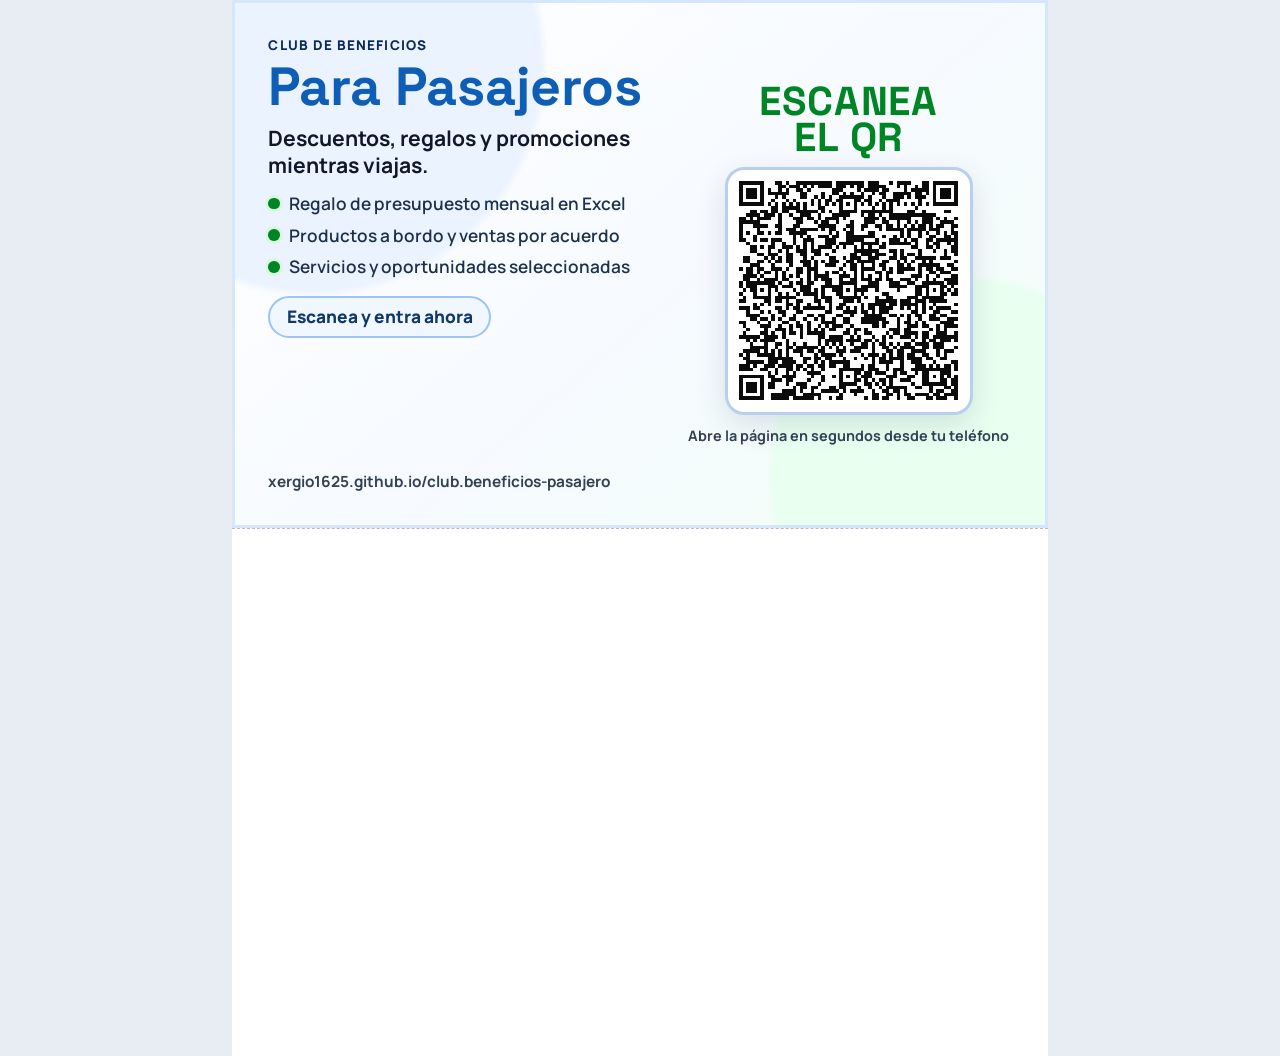
==== assets/documents/flyer-qr-media-carta.html @ 1193ceb9 "Add flyer and update files" ====
<!doctype html>
<html lang="es-CL">
<head>
  <meta charset="utf-8">
  <meta name="viewport" content="width=device-width, initial-scale=1">
  <title>Flyer QR | Club de Beneficios</title>
  <style>
    @font-face {
      font-family: "Space Grotesk";
      src: url("../fonts/space-grotesk-latin-wght-normal.woff2") format("woff2");
      font-weight: 300 700;
      font-style: normal;
      font-display: swap;
    }

    @font-face {
      font-family: "Manrope";
      src: url("../fonts/manrope-latin-wght-normal.woff2") format("woff2");
      font-weight: 300 800;
      font-style: normal;
      font-display: swap;
    }

    :root {
      --bg: #f7fbff;
      --ink: #071426;
      --brand: #0f5eb6;
      --accent: #008524;
      --soft: #d7e7fb;
      --line: #b9cff0;
    }

    * {
      box-sizing: border-box;
    }

    html,
    body {
      margin: 0;
      padding: 0;
      background: #e8edf3;
      color: var(--ink);
      font-family: "Manrope", "Segoe UI", sans-serif;
    }

    .sheet {
      width: 8.5in;
      min-height: 11in;
      margin: 0 auto;
      background: #fff;
      position: relative;
      overflow: hidden;
    }

    .cut-guide {
      position: absolute;
      left: 0;
      right: 0;
      top: 5.5in;
      border-top: 1px dashed #a9a9a9;
      opacity: 0.8;
      pointer-events: none;
    }

    .flyer {
      width: 8.5in;
      height: 5.5in;
      padding: 0.38in;
      display: grid;
      grid-template-columns: 1.2fr 1fr;
      gap: 0.28in;
      background:
        radial-gradient(circle at 10% 12%, #eaf3ff 0 26%, transparent 27%),
        radial-gradient(circle at 90% 90%, #e9fff0 0 22%, transparent 23%),
        linear-gradient(140deg, #ffffff 0%, #f6faff 55%, #f2fff6 100%);
      position: relative;
      isolation: isolate;
    }

    .flyer::before {
      content: "";
      position: absolute;
      inset: 0;
      border: 3px solid var(--soft);
      z-index: -1;
      pointer-events: none;
    }

    .content {
      display: flex;
      flex-direction: column;
      justify-content: space-between;
      min-width: 0;
    }

    .eyebrow {
      margin: 0;
      letter-spacing: 0.08em;
      text-transform: uppercase;
      font-size: 0.14in;
      font-weight: 800;
      color: #0a2b58;
    }

    h1 {
      margin: 0.07in 0 0.12in;
      font-family: "Space Grotesk", "Segoe UI", sans-serif;
      font-size: 0.56in;
      line-height: 0.95;
      text-wrap: balance;
      color: var(--brand);
    }

    .lead {
      margin: 0;
      font-size: 0.22in;
      line-height: 1.3;
      font-weight: 700;
      color: #0f172a;
    }

    .benefits {
      margin: 0.14in 0 0;
      padding: 0;
      list-style: none;
      display: grid;
      gap: 0.09in;
      font-size: 0.18in;
      font-weight: 600;
      color: #1d304c;
    }

    .benefits li {
      display: flex;
      align-items: center;
      gap: 0.09in;
    }

    .dot {
      width: 0.12in;
      height: 0.12in;
      border-radius: 50%;
      background: var(--accent);
      flex-shrink: 0;
      box-shadow: 0 0 0 3px #d9f8df;
    }

    .cta {
      margin-top: 0.18in;
      display: inline-flex;
      width: fit-content;
      align-items: center;
      border: 2px solid #9cc4f7;
      border-radius: 999px;
      padding: 0.08in 0.17in;
      font-size: 0.18in;
      font-weight: 800;
      color: #11386b;
      background: #f0f7ff;
    }

    .url {
      margin: 0.12in 0 0;
      font-size: 0.16in;
      color: #334155;
      font-weight: 700;
      word-break: break-word;
    }

    .qr-column {
      display: grid;
      place-items: center;
      align-content: center;
      gap: 0.12in;
      min-width: 0;
    }

    .scan-label {
      margin: 0;
      font-family: "Space Grotesk", "Segoe UI", sans-serif;
      font-size: 0.42in;
      line-height: 0.9;
      font-weight: 700;
      color: var(--accent);
      text-align: center;
      letter-spacing: 0.02em;
    }

    .qr-frame {
      background: #fff;
      border: 3px solid var(--line);
      border-radius: 0.2in;
      padding: 0.12in;
      box-shadow: 0 10px 30px rgba(5, 35, 72, 0.12);
    }

    #qr-code {
      width: 2.28in;
      height: 2.28in;
      display: grid;
      place-items: center;
    }

    #qr-code canvas,
    #qr-code img {
      width: 100% !important;
      height: 100% !important;
      image-rendering: pixelated;
    }

    .qr-note {
      margin: 0;
      font-size: 0.15in;
      text-align: center;
      color: #334155;
      font-weight: 700;
    }

    .bottom-copy {
      margin: 0;
      text-align: center;
      font-size: 0.16in;
      color: #1f2937;
      font-weight: 700;
    }

    @page {
      size: letter portrait;
      margin: 0;
    }

    @media print {
      html,
      body {
        background: #fff;
      }

      .sheet {
        margin: 0;
      }

      * {
        -webkit-print-color-adjust: exact;
        print-color-adjust: exact;
      }
    }
  </style>
</head>
<body>
  <main class="sheet">
    <article class="flyer">
      <section class="content" aria-label="Texto principal del flyer">
        <div>
          <p class="eyebrow">Club de Beneficios</p>
          <h1>Para Pasajeros</h1>
          <p class="lead">Descuentos, regalos y promociones mientras viajas.</p>
          <ul class="benefits">
            <li><span class="dot" aria-hidden="true"></span>Regalo de presupuesto mensual en Excel</li>
            <li><span class="dot" aria-hidden="true"></span>Productos a bordo y ventas por acuerdo</li>
            <li><span class="dot" aria-hidden="true"></span>Servicios y oportunidades seleccionadas</li>
          </ul>
          <span class="cta">Escanea y entra ahora</span>
        </div>
        <p class="url">xergio1625.github.io/club.beneficios-pasajero</p>
      </section>

      <section class="qr-column" aria-label="Código QR">
        <p class="scan-label">ESCANEA<br>EL QR</p>
        <div class="qr-frame">
          <div id="qr-code" aria-label="Código QR de acceso a la landing"></div>
        </div>
        <p class="qr-note">Abre la página en segundos desde tu teléfono</p>
      </section>
    </article>

    <div class="cut-guide" aria-hidden="true"></div>
  </main>

  <script src="../icons/qrcode.min.js"></script>
  <script>
    (function () {
      const targetUrl = "https://xergio1625.github.io/club.beneficios-pasajero/?source=flyer&utm_source=flyer-impreso&utm_campaign=club-beneficios";
      const container = document.getElementById("qr-code");
      if (!container || !window.QRCode) return;

      container.innerHTML = "";
      new window.QRCode(container, {
        text: targetUrl,
        width: 620,
        height: 620,
        colorDark: "#0b0b0b",
        colorLight: "#ffffff",
        correctLevel: window.QRCode.CorrectLevel.H
      });
    })();
  </script>
</body>
</html>
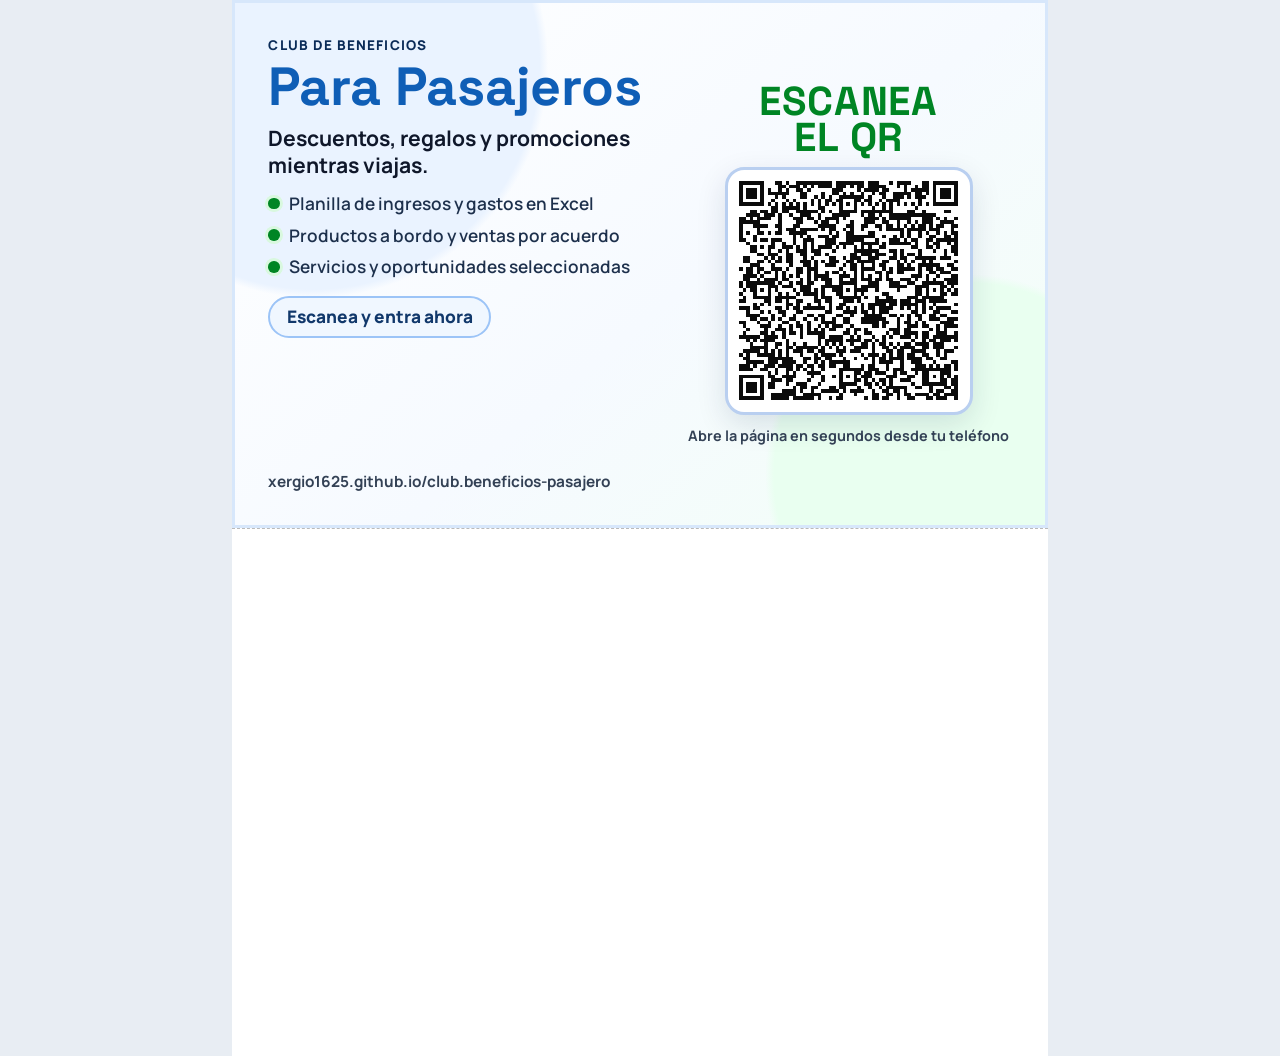
==== commit b2a2b351: "Ajustes de regalos." ====
--- a/assets/documents/flyer-qr-media-carta.html
+++ b/assets/documents/flyer-qr-media-carta.html
@@ -255,7 +255,7 @@
           <h1>Para Pasajeros</h1>
           <p class="lead">Descuentos, regalos y promociones mientras viajas.</p>
           <ul class="benefits">
-            <li><span class="dot" aria-hidden="true"></span>Regalo de presupuesto mensual en Excel</li>
+            <li><span class="dot" aria-hidden="true"></span>Planilla de ingresos y gastos en Excel</li>
             <li><span class="dot" aria-hidden="true"></span>Productos a bordo y ventas por acuerdo</li>
             <li><span class="dot" aria-hidden="true"></span>Servicios y oportunidades seleccionadas</li>
           </ul>
